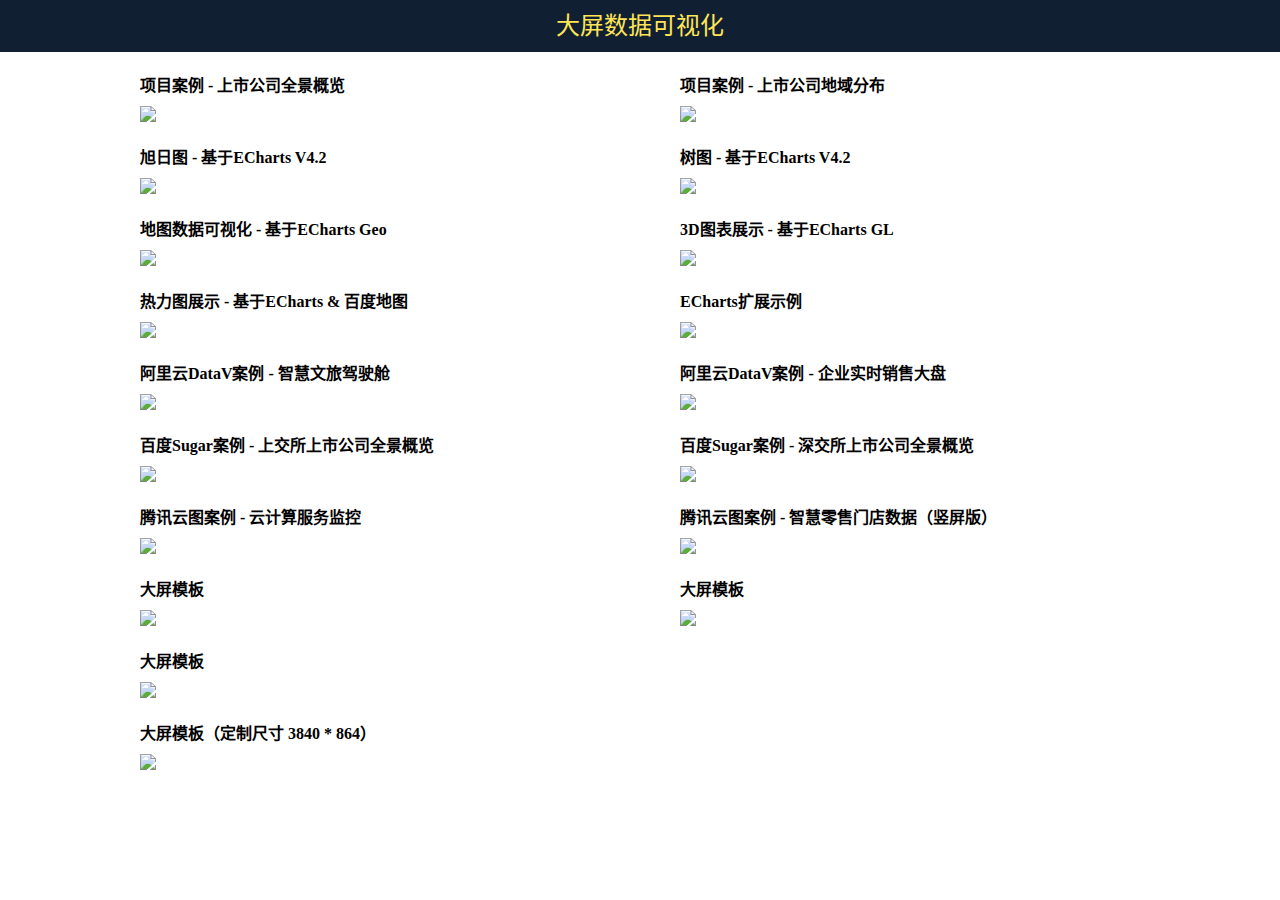
==== index.html @ 92f5341a "feat: 优化首页标签结构与语义化" ====
<!DOCTYPE html>

<html lang="zh-CN">
  <head>
    <meta charset="UTF-8" />
    <meta name="viewport" content="width=device-width, initial-scale=1.0" />
    <title>大屏数据可视化</title>
    <link rel="stylesheet" href="css/index.css" />
  </head>
  <body>
    <header>大屏数据可视化</header>
    <main>
      <figure>
        <figcaption>项目案例 - 上市公司全景概览</figcaption>
        <a href="case09/index.html" target="_blank">
          <img class="thumb" src="case09/img/thumb.jpg" />
        </a>
      </figure>
      <figure>
        <figcaption>项目案例 - 上市公司地域分布</figcaption>
        <a href="case07/index.html" target="_blank">
          <img class="thumb" src="case07/img/thumb.jpg" />
        </a>
      </figure>
      <figure>
        <figcaption>旭日图 - 基于ECharts V4.2</figcaption>
        <a href="case06/index.html" target="_blank">
          <img class="thumb" src="case06/img/thumb.jpg" />
        </a>
      </figure>
      <figure>
        <figcaption>树图 - 基于ECharts V4.2</figcaption>
        <a href="case08/index.html" target="_blank">
          <img class="thumb" src="case08/img/thumb.jpg" />
        </a>
      </figure>
      <figure>
        <figcaption>地图数据可视化 - 基于ECharts Geo</figcaption>
        <a href="case01/index.html" target="_blank">
          <img class="thumb" src="case01/img/thumb.jpg" />
        </a>
      </figure>
      <figure>
        <figcaption>3D图表展示 - 基于ECharts GL</figcaption>
        <a href="case02/index.html" target="_blank">
          <img class="thumb" src="case02/img/thumb.jpg" />
        </a>
      </figure>
      <figure>
        <figcaption>热力图展示 - 基于ECharts &amp; 百度地图</figcaption>
        <a href="case03/index.html" target="_blank">
          <img class="thumb" src="case03/img/thumb.jpg" />
        </a>
      </figure>
      <figure>
        <figcaption>ECharts扩展示例</figcaption>
        <a href="case04/index.html" target="_blank">
          <img class="thumb" src="case04/img/thumb.jpg" />
        </a>
      </figure>
      <figure>
        <figcaption>阿里云DataV案例 - 智慧文旅驾驶舱</figcaption>
        <a href="https://datav.aliyun.com/share/5a2335ee9571434e29acbe0eb19f2ea5" target="_blank">
          <img class="thumb" src="datav/datav1.jpg" />
        </a>
      </figure>
      <figure>
        <figcaption>阿里云DataV案例 - 企业实时销售大盘</figcaption>
        <a href="https://datav.aliyun.com/share/36232cfef0b6a555a7c08d8a51fbd882" target="_blank">
          <img class="thumb" src="datav/datav2.jpg" />
        </a>
      </figure>
      <figure>
        <figcaption>百度Sugar案例 - 上交所上市公司全景概览</figcaption>
        <a href="https://sugar.baidu.com/dashboard/58f5f1c06faf70694d3dc755230f874f" target="_blank">
          <img class="thumb" src="sugar/sugar1.jpg" />
        </a>
      </figure>
      <figure>
        <figcaption>百度Sugar案例 - 深交所上市公司全景概览</figcaption>
        <a href="https://sugar.baidu.com/dashboard/646639d470c66941baff68fe0dd020c8" target="_blank">
          <img class="thumb" src="sugar/sugar2.jpg" />
        </a>
      </figure>
      <figure>
        <figcaption>腾讯云图案例 - 云计算服务监控</figcaption>
        <a href="https://v.yuntus.com/cloudv/74b254c06afa8253def97a379528a15e" target="_blank">
          <img class="thumb" src="yuntu/yuntu1.jpg" />
        </a>
      </figure>
      <figure>
        <figcaption>腾讯云图案例 - 智慧零售门店数据（竖屏版）</figcaption>
        <a href="https://v.yuntus.com/cloudv/efd5a1b1cb3016f2f4f96f63a23b3a5c" target="_blank">
          <img class="thumb" src="yuntu/yuntu2.jpg" />
        </a>
      </figure>
      <figure>
        <figcaption>大屏模板</figcaption>
        <a href="tpl01/index.html" target="_blank">
          <img class="thumb" src="tpl01/img/thumb.jpg" />
        </a>
      </figure>
      <figure>
        <figcaption>大屏模板</figcaption>
        <a href="tpl02/index.html" target="_blank">
          <img class="thumb" src="tpl02/img/thumb.jpg" />
        </a>
      </figure>
      <figure>
        <figcaption>大屏模板</figcaption>
        <a href="tpl03/index.html" target="_blank">
          <img class="thumb" src="tpl03/img/thumb.jpg" />
        </a>
      </figure>
      <figure>
        <figcaption>大屏模板（定制尺寸 3840 * 864）</figcaption>
        <a href="tpl05/index.html" target="_blank">
          <img class="thumb" src="tpl05/img/thumb.png" />
        </a>
      </figure>
    </main>
  </body>
</html>
---- css/index.css ----
body, figure {
  margin: 0;
}

header {
  line-height: 52px;
  text-align: center;
  font-size: 24px;
  color: rgb(255, 229, 86);
  background-color: #101f32;
}

main {
  display: flex;
  flex-wrap: wrap;
  justify-content: space-between;
  max-width: 1000px;
  margin: 0 auto;
}

figure {
  display: flex;
  flex-direction: column;
  justify-content: space-around;
  width: 46%;
  margin-top: 20px;
}

figure:last-child {
  width: 100%;
}

figcaption {
  font-size: 16px;
  font-weight: 800;
}

a {
  flex: 1;
  margin-top: 10px;
}

img {
  width: 100%;
  height: auto;
  vertical-align: top;
}
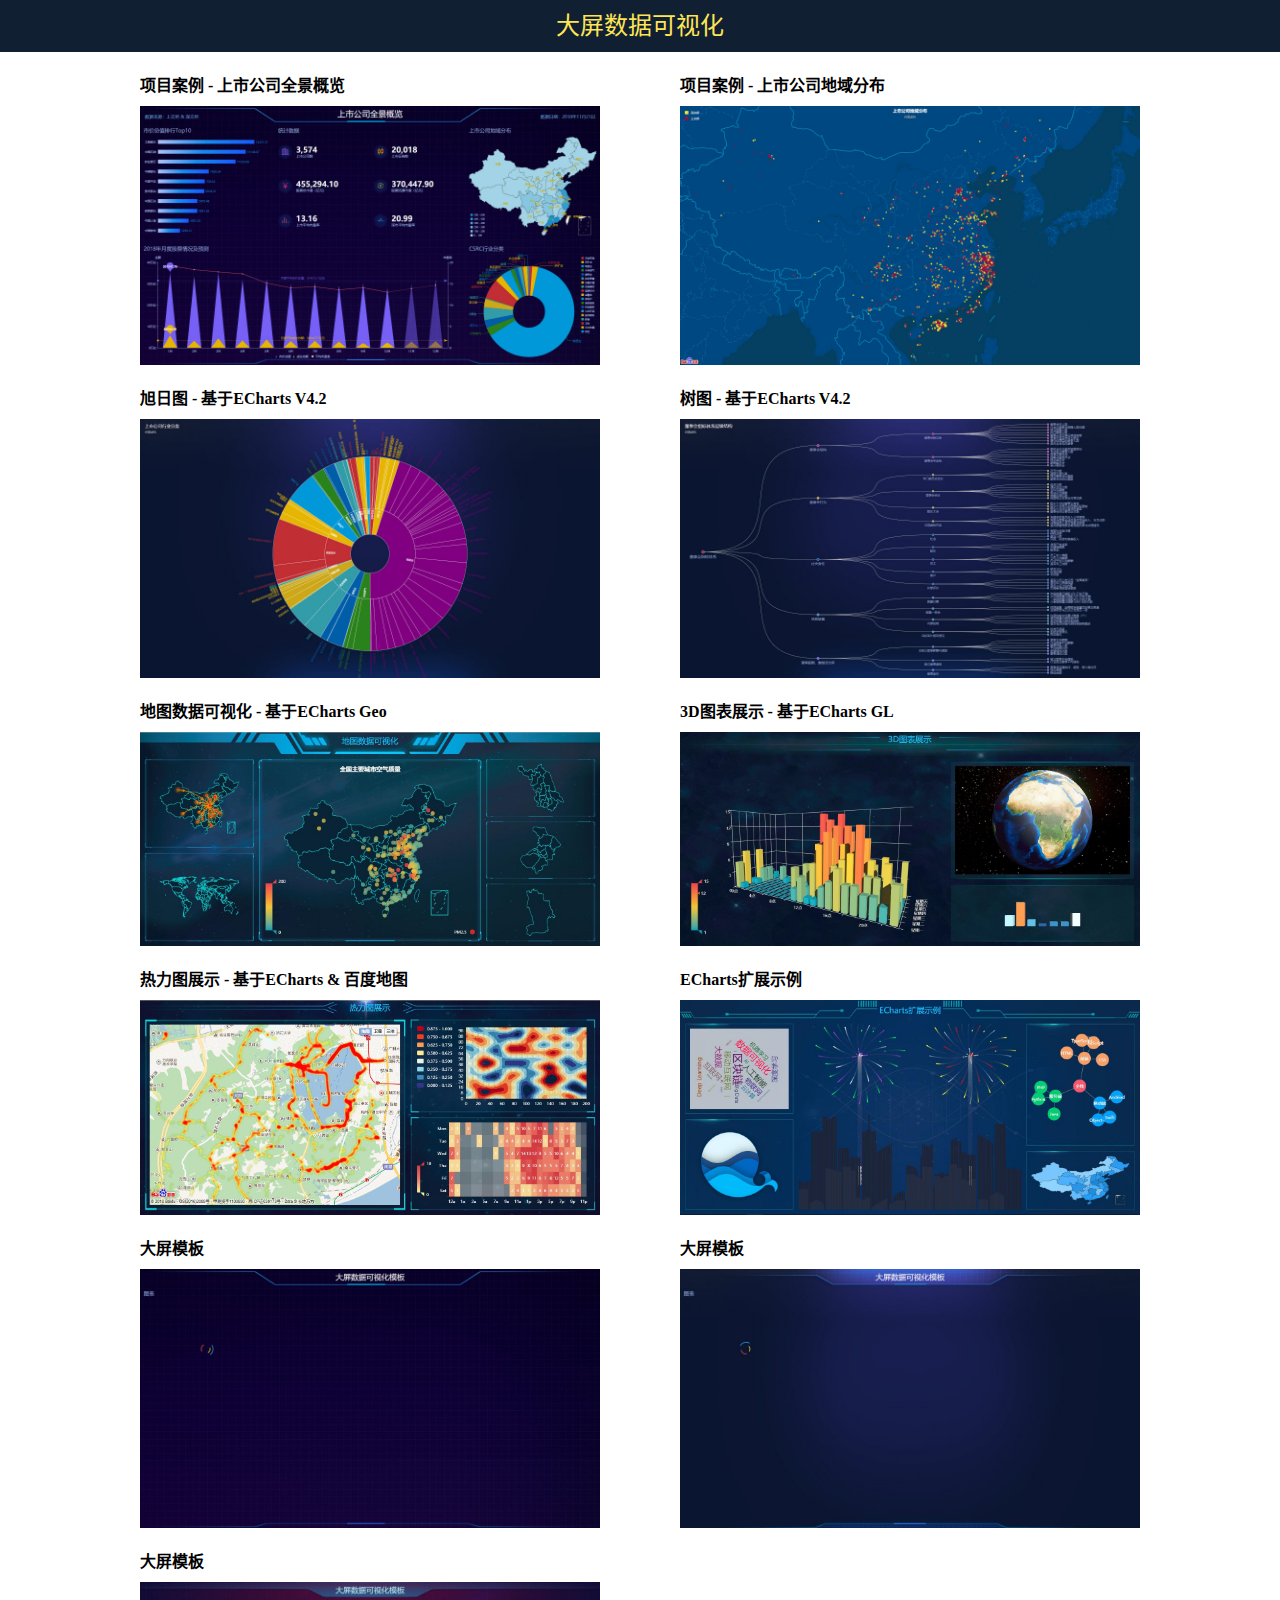
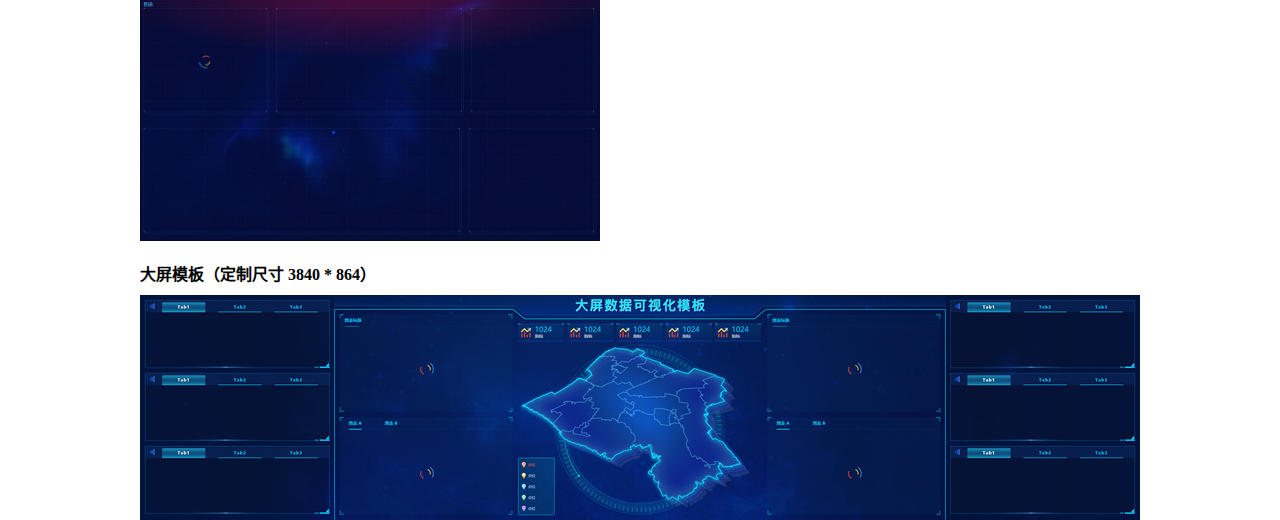
==== commit 8a24b842: "feat: 删除无源码项目，优化文件结构" ====
--- a/index.html
+++ b/index.html
@@ -12,110 +12,74 @@
     <main>
       <figure>
         <figcaption>项目案例 - 上市公司全景概览</figcaption>
-        <a href="case09/index.html" target="_blank">
-          <img class="thumb" src="case09/img/thumb.jpg" />
+        <a href="demo/case09/index.html" target="_blank">
+          <img class="thumb" src="demo/case09/img/thumb.jpg" />
         </a>
       </figure>
       <figure>
         <figcaption>项目案例 - 上市公司地域分布</figcaption>
-        <a href="case07/index.html" target="_blank">
-          <img class="thumb" src="case07/img/thumb.jpg" />
+        <a href="demo/case07/index.html" target="_blank">
+          <img class="thumb" src="demo/case07/img/thumb.jpg" />
         </a>
       </figure>
       <figure>
         <figcaption>旭日图 - 基于ECharts V4.2</figcaption>
-        <a href="case06/index.html" target="_blank">
-          <img class="thumb" src="case06/img/thumb.jpg" />
+        <a href="demo/case06/index.html" target="_blank">
+          <img class="thumb" src="demo/case06/img/thumb.jpg" />
         </a>
       </figure>
       <figure>
         <figcaption>树图 - 基于ECharts V4.2</figcaption>
-        <a href="case08/index.html" target="_blank">
-          <img class="thumb" src="case08/img/thumb.jpg" />
+        <a href="demo/case08/index.html" target="_blank">
+          <img class="thumb" src="demo/case08/img/thumb.jpg" />
         </a>
       </figure>
       <figure>
         <figcaption>地图数据可视化 - 基于ECharts Geo</figcaption>
-        <a href="case01/index.html" target="_blank">
-          <img class="thumb" src="case01/img/thumb.jpg" />
+        <a href="demo/case01/index.html" target="_blank">
+          <img class="thumb" src="demo/case01/img/thumb.jpg" />
         </a>
       </figure>
       <figure>
         <figcaption>3D图表展示 - 基于ECharts GL</figcaption>
-        <a href="case02/index.html" target="_blank">
-          <img class="thumb" src="case02/img/thumb.jpg" />
+        <a href="demo/case02/index.html" target="_blank">
+          <img class="thumb" src="demo/case02/img/thumb.jpg" />
         </a>
       </figure>
       <figure>
         <figcaption>热力图展示 - 基于ECharts &amp; 百度地图</figcaption>
-        <a href="case03/index.html" target="_blank">
-          <img class="thumb" src="case03/img/thumb.jpg" />
+        <a href="demo/case03/index.html" target="_blank">
+          <img class="thumb" src="demo/case03/img/thumb.jpg" />
         </a>
       </figure>
       <figure>
         <figcaption>ECharts扩展示例</figcaption>
-        <a href="case04/index.html" target="_blank">
-          <img class="thumb" src="case04/img/thumb.jpg" />
-        </a>
-      </figure>
-      <figure>
-        <figcaption>阿里云DataV案例 - 智慧文旅驾驶舱</figcaption>
-        <a href="https://datav.aliyun.com/share/5a2335ee9571434e29acbe0eb19f2ea5" target="_blank">
-          <img class="thumb" src="datav/datav1.jpg" />
-        </a>
-      </figure>
-      <figure>
-        <figcaption>阿里云DataV案例 - 企业实时销售大盘</figcaption>
-        <a href="https://datav.aliyun.com/share/36232cfef0b6a555a7c08d8a51fbd882" target="_blank">
-          <img class="thumb" src="datav/datav2.jpg" />
-        </a>
-      </figure>
-      <figure>
-        <figcaption>百度Sugar案例 - 上交所上市公司全景概览</figcaption>
-        <a href="https://sugar.baidu.com/dashboard/58f5f1c06faf70694d3dc755230f874f" target="_blank">
-          <img class="thumb" src="sugar/sugar1.jpg" />
-        </a>
-      </figure>
-      <figure>
-        <figcaption>百度Sugar案例 - 深交所上市公司全景概览</figcaption>
-        <a href="https://sugar.baidu.com/dashboard/646639d470c66941baff68fe0dd020c8" target="_blank">
-          <img class="thumb" src="sugar/sugar2.jpg" />
-        </a>
-      </figure>
-      <figure>
-        <figcaption>腾讯云图案例 - 云计算服务监控</figcaption>
-        <a href="https://v.yuntus.com/cloudv/74b254c06afa8253def97a379528a15e" target="_blank">
-          <img class="thumb" src="yuntu/yuntu1.jpg" />
-        </a>
-      </figure>
-      <figure>
-        <figcaption>腾讯云图案例 - 智慧零售门店数据（竖屏版）</figcaption>
-        <a href="https://v.yuntus.com/cloudv/efd5a1b1cb3016f2f4f96f63a23b3a5c" target="_blank">
-          <img class="thumb" src="yuntu/yuntu2.jpg" />
+        <a href="demo/case04/index.html" target="_blank">
+          <img class="thumb" src="demo/case04/img/thumb.jpg" />
         </a>
       </figure>
       <figure>
         <figcaption>大屏模板</figcaption>
-        <a href="tpl01/index.html" target="_blank">
-          <img class="thumb" src="tpl01/img/thumb.jpg" />
+        <a href="demo/tpl01/index.html" target="_blank">
+          <img class="thumb" src="demo/tpl01/img/thumb.jpg" />
         </a>
       </figure>
       <figure>
         <figcaption>大屏模板</figcaption>
-        <a href="tpl02/index.html" target="_blank">
-          <img class="thumb" src="tpl02/img/thumb.jpg" />
+        <a href="demo/tpl02/index.html" target="_blank">
+          <img class="thumb" src="demo/tpl02/img/thumb.jpg" />
         </a>
       </figure>
       <figure>
         <figcaption>大屏模板</figcaption>
-        <a href="tpl03/index.html" target="_blank">
-          <img class="thumb" src="tpl03/img/thumb.jpg" />
+        <a href="demo/tpl03/index.html" target="_blank">
+          <img class="thumb" src="demo/tpl03/img/thumb.jpg" />
         </a>
       </figure>
       <figure>
         <figcaption>大屏模板（定制尺寸 3840 * 864）</figcaption>
-        <a href="tpl05/index.html" target="_blank">
-          <img class="thumb" src="tpl05/img/thumb.png" />
+        <a href="demo/tpl05/index.html" target="_blank">
+          <img class="thumb" src="demo/tpl05/img/thumb.png" />
         </a>
       </figure>
     </main>
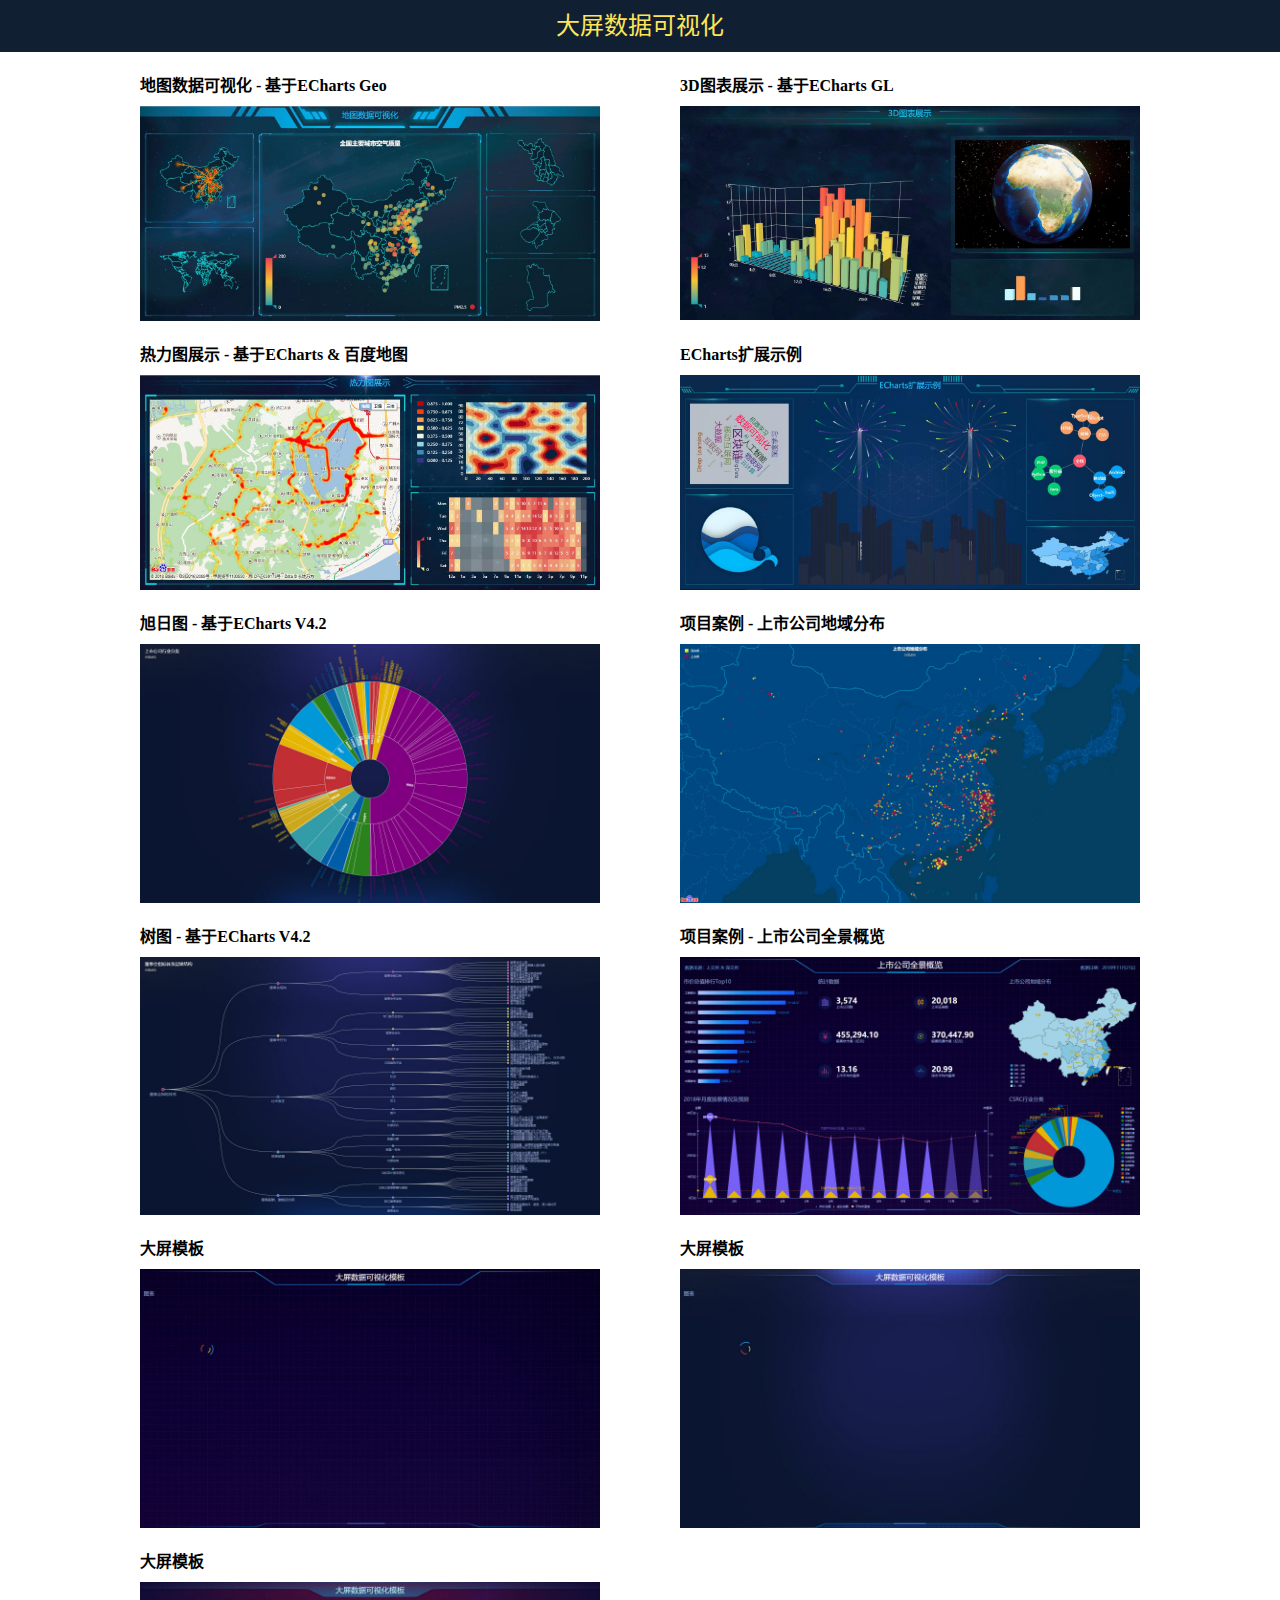
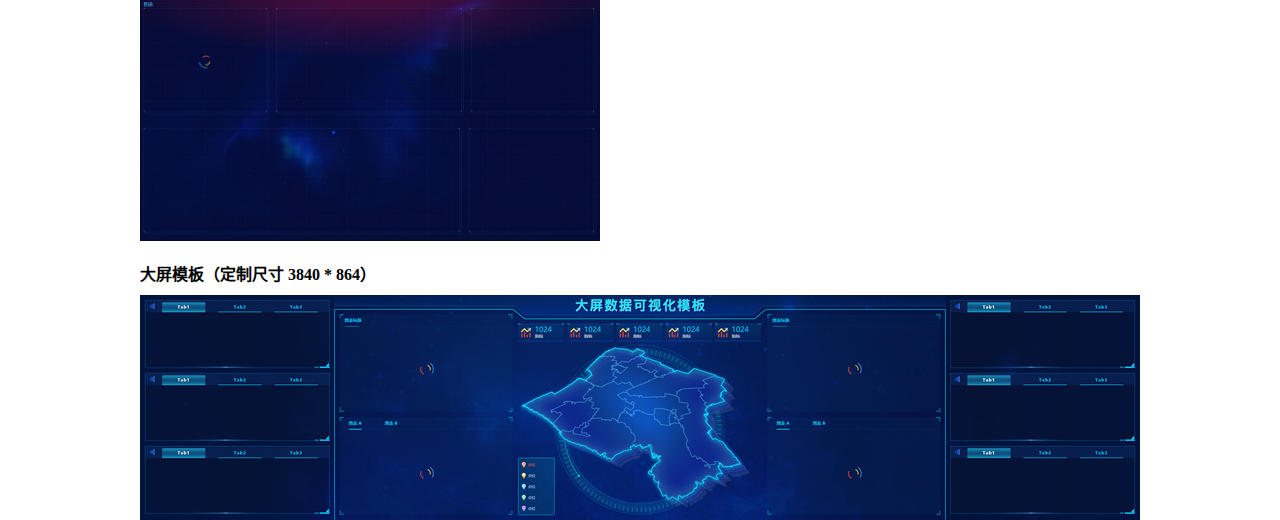
==== commit 761dc588: "feat：将demo排序" ====
--- a/index.html
+++ b/index.html
@@ -10,30 +10,6 @@
   <body>
     <header>大屏数据可视化</header>
     <main>
-      <figure>
-        <figcaption>项目案例 - 上市公司全景概览</figcaption>
-        <a href="demo/case09/index.html" target="_blank">
-          <img class="thumb" src="demo/case09/img/thumb.jpg" />
-        </a>
-      </figure>
-      <figure>
-        <figcaption>项目案例 - 上市公司地域分布</figcaption>
-        <a href="demo/case07/index.html" target="_blank">
-          <img class="thumb" src="demo/case07/img/thumb.jpg" />
-        </a>
-      </figure>
-      <figure>
-        <figcaption>旭日图 - 基于ECharts V4.2</figcaption>
-        <a href="demo/case06/index.html" target="_blank">
-          <img class="thumb" src="demo/case06/img/thumb.jpg" />
-        </a>
-      </figure>
-      <figure>
-        <figcaption>树图 - 基于ECharts V4.2</figcaption>
-        <a href="demo/case08/index.html" target="_blank">
-          <img class="thumb" src="demo/case08/img/thumb.jpg" />
-        </a>
-      </figure>
       <figure>
         <figcaption>地图数据可视化 - 基于ECharts Geo</figcaption>
         <a href="demo/case01/index.html" target="_blank">
@@ -56,6 +32,30 @@
         <figcaption>ECharts扩展示例</figcaption>
         <a href="demo/case04/index.html" target="_blank">
           <img class="thumb" src="demo/case04/img/thumb.jpg" />
+        </a>
+      </figure>
+      <figure>
+        <figcaption>旭日图 - 基于ECharts V4.2</figcaption>
+        <a href="demo/case06/index.html" target="_blank">
+          <img class="thumb" src="demo/case06/img/thumb.jpg" />
+        </a>
+      </figure>
+      <figure>
+        <figcaption>项目案例 - 上市公司地域分布</figcaption>
+        <a href="demo/case07/index.html" target="_blank">
+          <img class="thumb" src="demo/case07/img/thumb.jpg" />
+        </a>
+      </figure>
+      <figure>
+        <figcaption>树图 - 基于ECharts V4.2</figcaption>
+        <a href="demo/case08/index.html" target="_blank">
+          <img class="thumb" src="demo/case08/img/thumb.jpg" />
+        </a>
+      </figure>
+      <figure>
+        <figcaption>项目案例 - 上市公司全景概览</figcaption>
+        <a href="demo/case09/index.html" target="_blank">
+          <img class="thumb" src="demo/case09/img/thumb.jpg" />
         </a>
       </figure>
       <figure>
